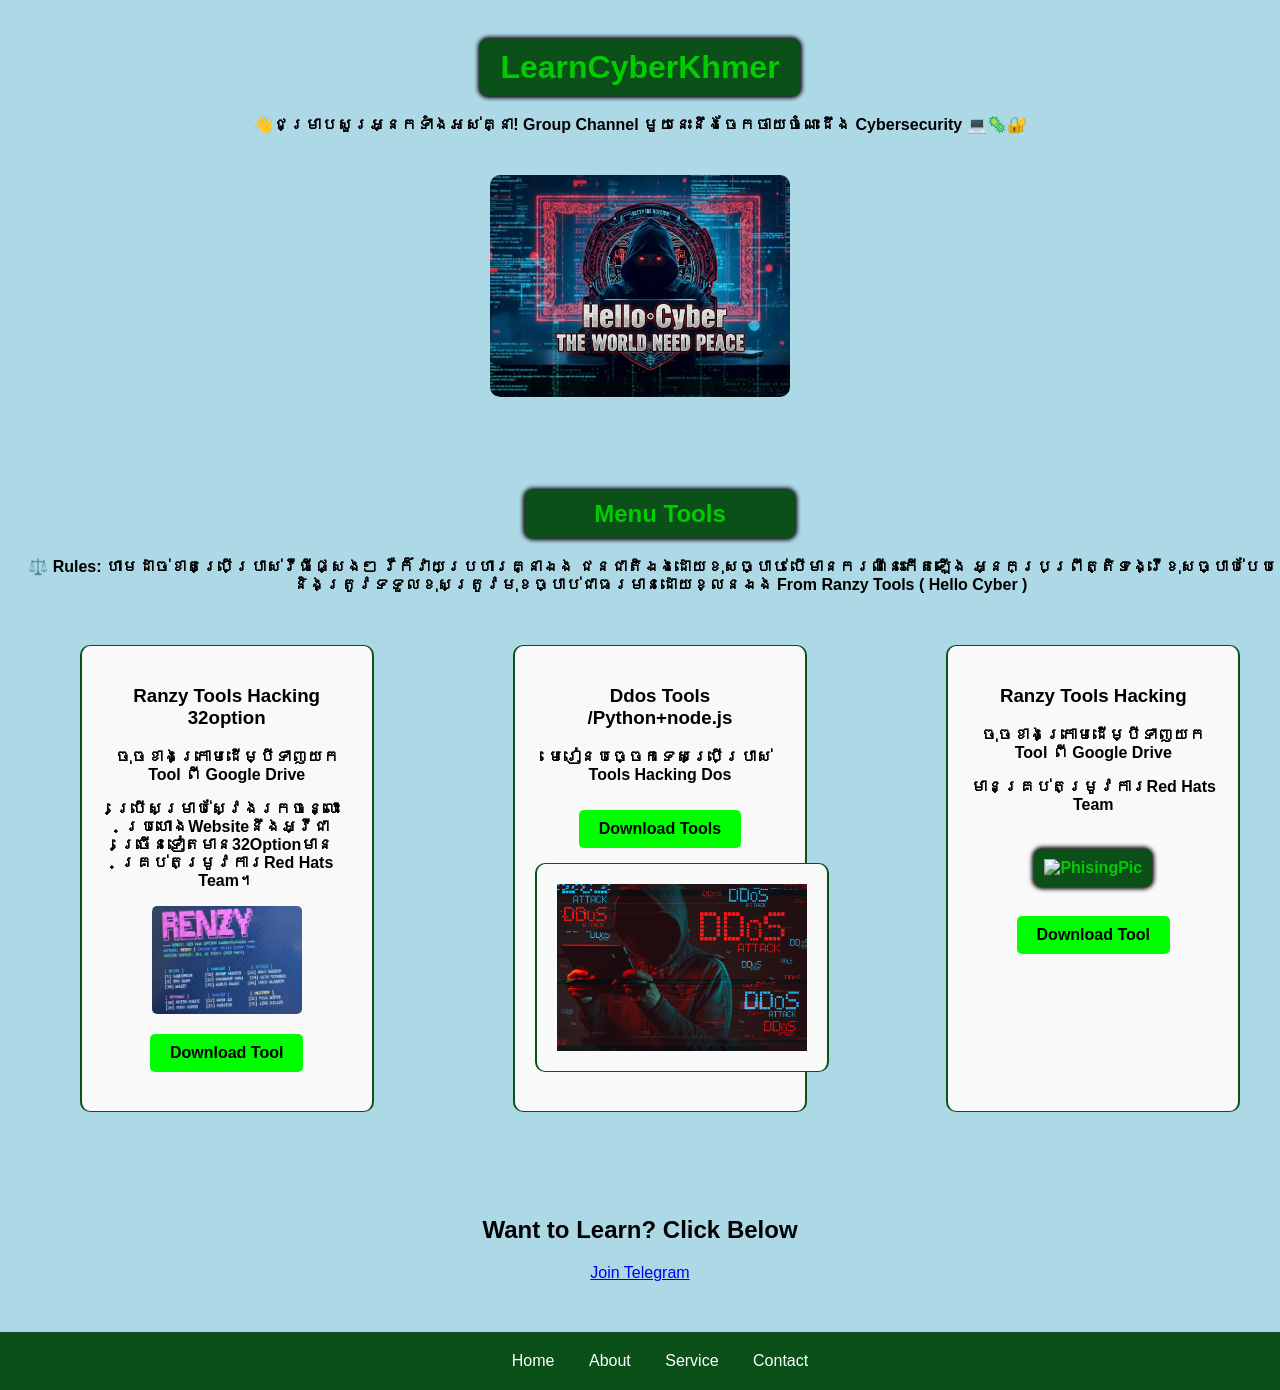
==== index.html @ 58122535 "Add files via upload" ====
<!DOCTYPE html>
<html lang="en">

<head>
    <meta charset="UTF-8">
    <meta name="viewport" content="width=device-width, initial-scale=1.0">
    <title>RanzyTools</title>
    <link rel="stylesheet" href="Style.css">
</head>

<body>
    <div class="header-section">
        <h1 class="h2">LearnCyberKhmer</h1>
        <p class="h1">👋ជម្រាបសួរអ្នកទាំងអស់គ្នា! Group Channel មួយនេះនឹងចែកចាយចំណេះដឹង Cybersecurity 💻🦠🔐</p>
        <img class="img" src="img/A1.jpg" alt="Hacking Tools">
    </div>

    <div class="tools-container ">
        <div>
            <h2 class="h3 ">Menu Tools </h2>
            <p class="Menu-color">⚖️ Rules: ហាមដាច់ខាតប្រើប្រាស់វីធីផ្សេងៗ រឺក៏វាយប្រហារគ្នាឯង ជនជាតិឯងដោយខុសច្បាប់ បើមានករណីនេះកើតឡើង អ្នកប្រព្រឹត្តិទង្វើខុសច្បាប់បែបនេះ និងត្រូវទទួលខុសត្រូវមុខច្បាប់ជាធរមានដោយខ្លនឯង From Ranzy Tools ( Hello Cyber )</p>
        </div>

        <div class="tool-card ">
            <h3>Ranzy Tools Hacking 32option</h3>
            <p>ចុចខាងក្រោមដើម្បីទាញយក Tool ពី Google Drive</p>
            <p>ប្រើសម្រាប់ស្វែងរកចន្លោះប្រហោងWebsiteនឹងអ្វីជាច្រើនទៀតមាន32Optionមានគ្រប់តម្រូវការRed Hats Team។</p>
            <img class=" Tools-pic " src="img/ATools.jpg " alt=" ">
            <a href="https://drive.google.com/drive/folders/1dfrQDG_jdAE4b33DkdyqtjOn_12cn8LB?usp=drive_link " target="_blank " class="download-btn ">Download Tool</a>
        </div>

        <div class="tool-card ">
            <h3>Ddos Tools /Python+node.js </h3>
            <p>មេរៀនបច្ចេកទេសប្រើប្រាស់ Tools Hacking Dos</p>
            <a href="https://drive.google.com/file/d/1t46DZjy2qYNORNkyXda-3OfKATLAwhTd/view?usp=drive_link " target="_blank " class="download-btn ">Download Tools</a>
            <img class="tool-card " src="img/A2.jpg " alt=" ">
        </div>
        <div class="tool-card ">
            <h3>Ranzy Tools Hacking </h3>
            <p>ចុចខាងក្រោមដើម្បីទាញយក Tool ពី Google Drive</p>
            <p>មានគ្រប់តម្រូវការRed Hats Team</p>
            <img class="Tools-img" src="IMG/Phising.jpg" alt="PhisingPic">
            <a href="" target=" _blank " class="download-btn ">Download Tool</a>
        </div>
    </div>


    <div class="social-section ">
        <h2 class="h1 ">Want to Learn? Click Below</h2>
        <a class="btn " href="https://t.me/TheSecurityCenter " target="_blank ">Join Telegram</a>
    </div>

    <div class="footer-nav ">
        <a href="https://t.me/TheDigitalMarketingNew">Home</a>
        <a href="https://t.me/TheDigitalMarketingNew">About</a>
        <a href="https://t.me/TheDigitalMarketingNew">Service</a>
        <a href="https://t.me/TheDigitalMarketingNew">Contact</a>
    </div>
    <div id="promo-popup" class="popup-overlay">
        <div class="popup-content">
            <span class="close-btn" onclick="closePopup()">&times;</span>
            <div class="promo-header">PROMO SPECIAL</div>
            <h2>ទទួលបាន Tools Premium!</h2>
            <p>ចុះឈ្មោះឥឡូវនេះ ដើម្បីទទួលបានការបញ្ចុះតម្លៃ 30% លើរាល់ការទិញ Tools គ្រប់ប្រភេទ។</p>
            <img src="img/promo.jpg" alt="" class="popup-img">
            <br>
            <a href="https://t.me/TheDigitalMarketingNew" class="join-btn">Join Telegram ឥឡូវនេះ</a>
        </div>
    </div>

    <script>
        window.onload = function() {
            setTimeout(function() {
                document.getElementById('promo-popup').style.display = 'flex';
            }, 2000);
        };

        function closePopup() {
            document.getElementById('promo-popup').style.display = 'none';
        }
    </script>
</body>

</html>

</html>
---- Style.css ----
body {
  background-color: #fff;
  font-family: Arial, sans-serif;
  margin: 0;
  padding: 0;
  border-width: 2px;
  background-color: lightblue;
}

/* ធ្វើឱ្យផ្នែកសំខាន់ៗនៅកណ្ដាល */

.header-section,
.tools-container,
.social-section {
  text-align: center;
  padding: 20px;
  margin-bottom: 30px;
}

/* កែរូបភាពធំនៅខាងលើឱ្យតូចសមល្មម */

.img {
  width: 300px;
  /* កំណត់ទំហំរូបភាពធំឱ្យនៅត្រឹម 300px */
  height: auto;
  border-radius: 10px;
  margin-top: 25px;
}

/* រចនាប្រអប់ Card ឱ្យនៅកណ្ដាល */

.tool-card {
  background-color: #f9f9f9;
  border: 2px solid #0c5019;
  border-radius: 10px;
  padding: 20px;
  margin: 15px auto;
  /* ឱ្យវាស្ថិតនៅកណ្ដាលជានិច្ច */
  width: 300px;
  max-width: 250px;
  text-align: center;
  flex-shrink: 0;
  border-block-width: 1px;
}

/* កែរូបភាពក្នុង Card ឱ្យតូចបំផុត (ត្រឹម 150px) */

.Tools-pic {
  width: 150px;
  height: auto;
  margin: 10px auto;
  display: block;
  border-radius: 5px;
}

/* ប៊ូតុង Download */

.download-btn {
  display: inline-block;
  background-color: #0c5019;
  color: white;
  padding: 10px 20px;
  text-decoration: none;
  border-radius: 5px;
  margin-top: 10px;
  font-weight: bold;
}

.download-btn:hover {
  background-color: #123b1a;
  transform: scale(1.05);
}

/* Footer */

.footer-nav {
  background-color: #0c5019;
  padding: 20px;
  text-align: center;
  width: 100%;
}

.footer-nav a {
  color: white;
  margin: 0 15px;
  text-decoration: none;
}

.download-btn {
  background-color: #00ff00;
  /* ពណ៌បៃតងបែប Hacker */
  color: black;
  padding: 10px 20px;
  text-decoration: none;
  font-weight: bold;
  border-radius: 5px;
  display: inline-block;
  margin-top: 10px;
  transition: 0.3s;
}

.download-btn:hover {
  background-color: #00cc00;
  transform: scale(1.1);
}

.tools-container {
  display: flex;
  flex-wrap: wrap;
  justify-content: center;
  gap: 20px;
  padding: 20px;
  width: 100%;
  flex-direction: row;
  align-items: stretch;
  font-weight: bold;
  color: #lalala;
}

.h1 {
  font-style: 40px;
  font-family: Arial;
  color: #000000;
  justify-content: center;
  align-items: center;
  font-weight: 100%;
  font-weight: bold;
}

.H4 {
  font-style: 30px solid green;
  font-family: Arial;
  color: #00cc00;
  background-color: #0c5019;
  border: 2px solid #0c5019;
  border-radius: 10px;
  padding: 20px;
  margin: 15px auto;
  /* ឱ្យវាស្ថិតនៅកណ្ដាលជានិច្ច */
  width: 300px;
  max-width: 250px;
  text-align: center;
  flex-shrink: 0;
  border: #00cc00 saddlebrown;
  font-weight: bold;
}

.h3 {
  font-style: 30px solid green;
  font-family: Arial;
  color: #00cc00;
  background-color: #0c5019;
  border: 2px solid #0c5019;
  border-radius: 8px;
  padding: 8px;
  margin: 19px auto;
  /* ឱ្យវាស្ថិតនៅកណ្ដាលជានិច្ច */
  width: 300px;
  max-width: 250px;
  text-align: center;
  flex-shrink: 0;
  border: #00cc00 saddlebrown;
  box-shadow: 0px 0px 04px 02px black;
  font-weight: bold;
}

.h2 {
  font-style: 30px solid green;
  font-family: Arial;
  color: #00cc00;
  background-color: #0c5019;
  border: 2px solid #0c5019;
  border-radius: 8px;
  padding: 8px;
  margin: 19px auto;
  /* ឱ្យវាស្ថិតនៅកណ្ដាលជានិច្ច */
  width: 300px;
  max-width: 300px;
  text-align: center;
  flex-shrink: 0;
  border: #00cc00 saddlebrown;
  box-shadow: 0px 0px 04px 02px black;
  font-weight: bold;
}

.Menu-color {
  font-weight: bold;
}

.Tools-img {
  font-style: 30px solid green;
  font-family: Arial;
  color: #00cc00;
  background-color: #0c5019;
  border: 2px solid #0c5019;
  border-radius: 8px;
  padding: 8px;
  margin: 19px auto;
  /* ឱ្យវាស្ថិតនៅកណ្ដាលជានិច្ច */
  width: 300px;
  max-width: 300px;
  text-align: center;
  flex-shrink: 0;
  border: #00cc00 saddlebrown;
  box-shadow: 0px 0px 04px 02px black;
  font-weight: bold;
}

/* ផ្ទៃខាងក្រោយងងឹតពេល Popup ចេញមក */

.popup-overlay {
  display: none;
  /* លាក់វាសិនពេលដំបូង */
  position: fixed;
  top: 0;
  left: 0;
  width: 100%;
  height: 100%;
  background-color: rgba(0, 0, 0, 0.8);
  z-index: 1000;
  justify-content: center;
  align-items: center;
}

/* ប្រអប់ផ្ទាំងពាណិជ្ជកម្ម */

.popup-content {
  background-color: white;
  padding: 30px;
  border-radius: 15px;
  width: 90%;
  max-width: 400px;
  text-align: center;
  position: relative;
  border: 3px solid #00ff00;
  animation: zoomIn 0.4s ease;
  /* ចលនាហោះចេញមក */
}

@keyframes zoomIn {
  from {
    transform: scale(0.5);
    opacity: 0;
  }
  to {
    transform: scale(1);
    opacity: 1;
  }
}

/* ប៊ូតុងបិទ (X) */

.close-btn {
  position: absolute;
  top: 10px;
  right: 15px;
  font-size: 25px;
  cursor: pointer;
  color: #333;
}

.popup-img {
  width: 100%;
  border-radius: 10px;
  margin: 15px 0;
}

.join-btn {
  display: inline-block;
  background-color: #28a745;
  color: white;
  padding: 10px 20px;
  text-decoration: none;
  border-radius: 5px;
  font-weight: bold;
}
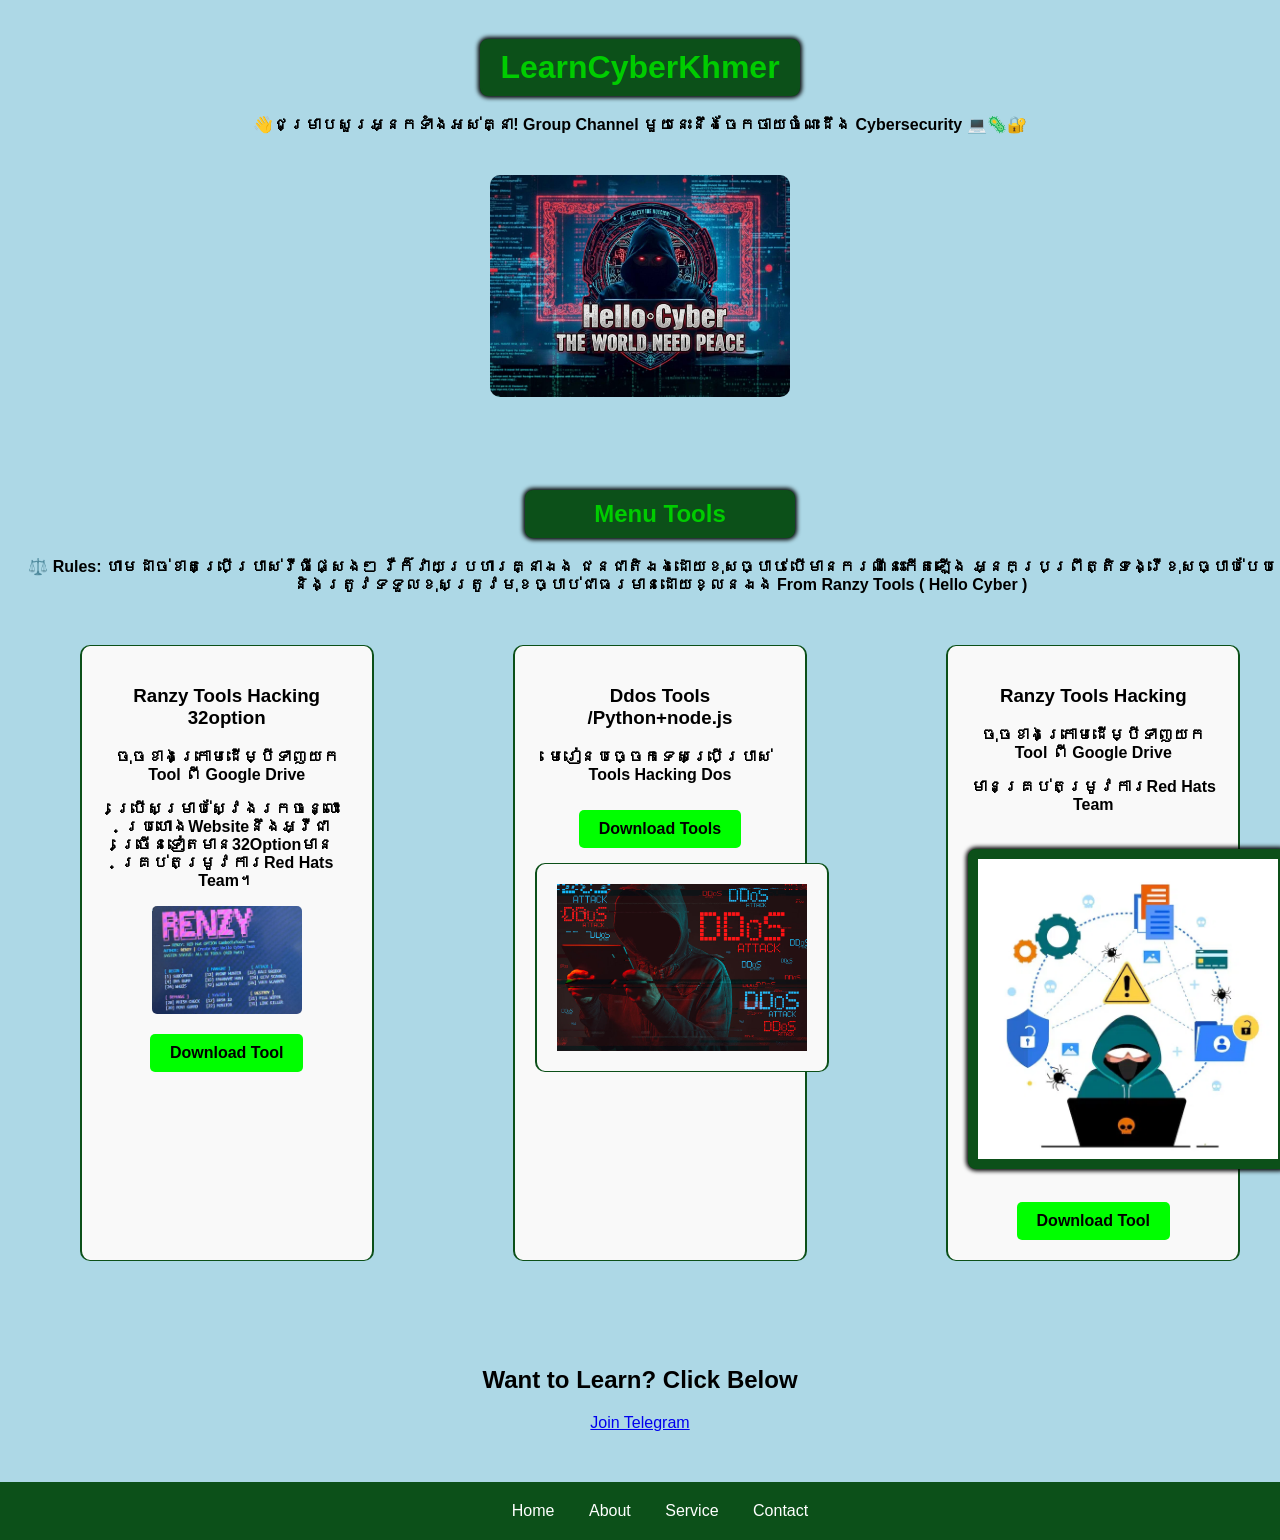
==== commit 7a8e9986: "Add files via upload" ====
--- a/index.html
+++ b/index.html
@@ -39,7 +39,7 @@
             <h3>Ranzy Tools Hacking </h3>
             <p>ចុចខាងក្រោមដើម្បីទាញយក Tool ពី Google Drive</p>
             <p>មានគ្រប់តម្រូវការRed Hats Team</p>
-            <img class="Tools-img" src="IMG/Phising.jpg" alt="PhisingPic">
+            <img class="Tools-img" src="img/phising.jpg" alt="phisingPic">
             <a href="" target=" _blank " class="download-btn ">Download Tool</a>
         </div>
     </div>
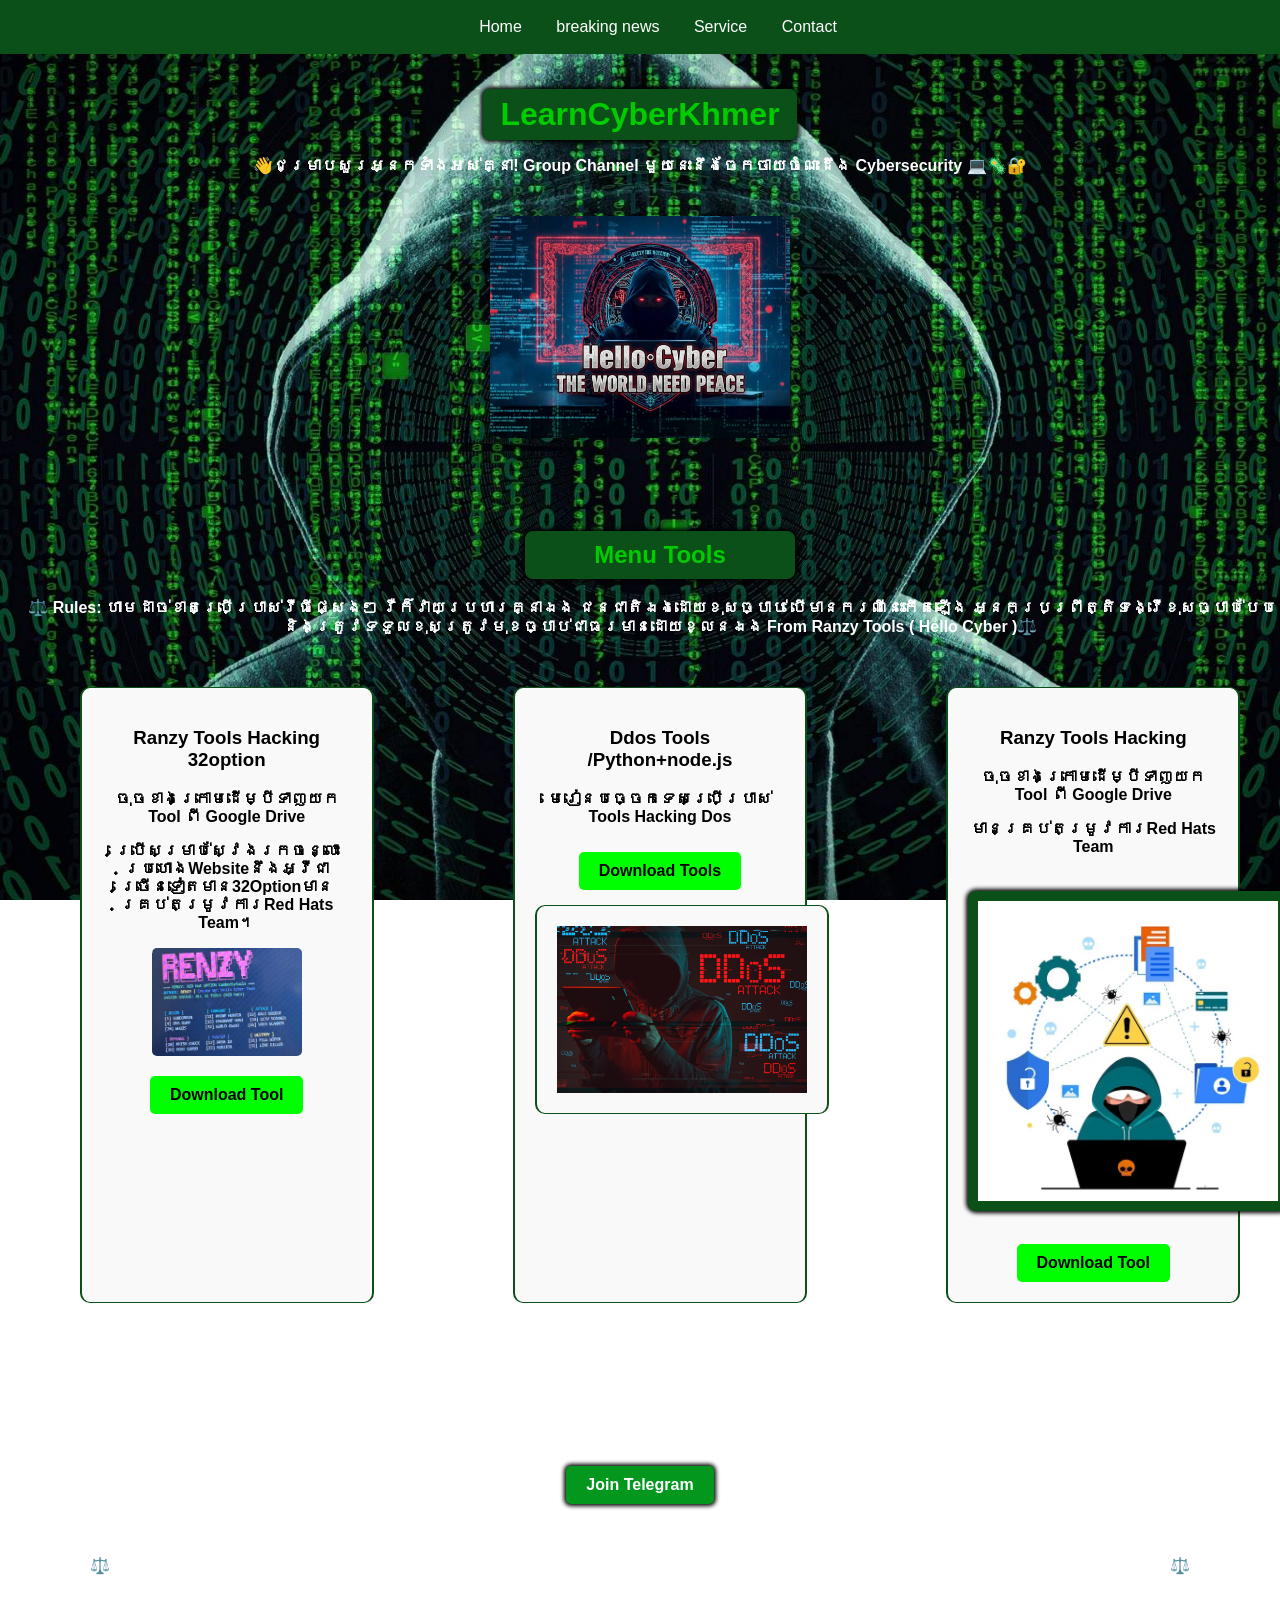
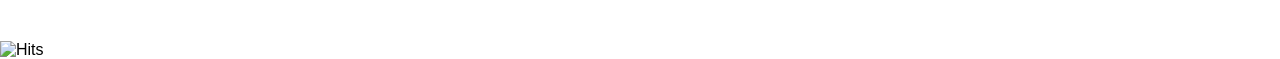
==== commit 73b3e4b7: "Add files via upload" ====
--- a/index.html
+++ b/index.html
@@ -9,6 +9,12 @@
 </head>
 
 <body>
+    <div class="footer-nav ">
+        <a href="index.html">Home</a>
+        <a href="https://t.me/TheDigitalMarketingNew">breaking news</a>
+        <a href="service.html">Service</a>
+        <a href="Contact.html">Contact</a>
+    </div>
     <div class="header-section">
         <h1 class="h2">LearnCyberKhmer</h1>
         <p class="h1">👋ជម្រាបសួរអ្នកទាំងអស់គ្នា! Group Channel មួយនេះនឹងចែកចាយចំណេះដឹង Cybersecurity 💻🦠🔐</p>
@@ -18,7 +24,7 @@
     <div class="tools-container ">
         <div>
             <h2 class="h3 ">Menu Tools </h2>
-            <p class="Menu-color">⚖️ Rules: ហាមដាច់ខាតប្រើប្រាស់វីធីផ្សេងៗ រឺក៏វាយប្រហារគ្នាឯង ជនជាតិឯងដោយខុសច្បាប់ បើមានករណីនេះកើតឡើង អ្នកប្រព្រឹត្តិទង្វើខុសច្បាប់បែបនេះ និងត្រូវទទួលខុសត្រូវមុខច្បាប់ជាធរមានដោយខ្លនឯង From Ranzy Tools ( Hello Cyber )</p>
+            <p class="Menu-color">⚖️ Rules: ហាមដាច់ខាតប្រើប្រាស់វីធីផ្សេងៗ រឺក៏វាយប្រហារគ្នាឯង ជនជាតិឯងដោយខុសច្បាប់ បើមានករណីនេះកើតឡើង អ្នកប្រព្រឹត្តិទង្វើខុសច្បាប់បែបនេះ និងត្រូវទទួលខុសត្រូវមុខច្បាប់ជាធរមានដោយខ្លនឯង From Ranzy Tools ( Hello Cyber )⚖️</p>
         </div>
 
         <div class="tool-card ">
@@ -43,18 +49,11 @@
             <a href="" target=" _blank " class="download-btn ">Download Tool</a>
         </div>
     </div>
-
-
     <div class="social-section ">
         <h2 class="h1 ">Want to Learn? Click Below</h2>
         <a class="btn " href="https://t.me/TheSecurityCenter " target="_blank ">Join Telegram</a>
-    </div>
-
-    <div class="footer-nav ">
-        <a href="https://t.me/TheDigitalMarketingNew">Home</a>
-        <a href="https://t.me/TheDigitalMarketingNew">About</a>
-        <a href="https://t.me/TheDigitalMarketingNew">Service</a>
-        <a href="https://t.me/TheDigitalMarketingNew">Contact</a>
+        <br><br><br>
+        <p class="Menu-color"> ⚖️អ្នកប្រព្រឹត្តិទង្វើខុសច្បាប់បែបនេះ និងត្រូវទទួលខុសត្រូវមុខច្បាប់ជាធរមានដោយខ្លនឯង From Ranzy Tools ( Hello Cyber )⚖️</p>
     </div>
     <div id="promo-popup" class="popup-overlay">
         <div class="popup-content">
@@ -79,6 +78,7 @@
             document.getElementById('promo-popup').style.display = 'none';
         }
     </script>
+    <img src="https://hits.seeyoufarm.com/api/count/incr/badge.svg?url=https%3A%2F%2Fyour-website-link.com&count_bg=%2379C83D&title_bg=%23555555&icon=&icon_color=%23E7E7E7&title=hits&edge_flat=false" alt="Hits" />
 </body>
 
 </html>
--- a/Style.css
+++ b/Style.css
@@ -1,17 +1,26 @@
 body {
-  background-color: #fff;
   font-family: Arial, sans-serif;
   margin: 0;
   padding: 0;
   border-width: 2px;
-  background-color: lightblue;
+  background-image: url("img/A3.jpg");
+  background-size: cover;
+  background-position: center;
+  background-repeat: no-repeat;
+  background-attachment: fixed;
+  min-height: 100vh;
 }
 
 /* ធ្វើឱ្យផ្នែកសំខាន់ៗនៅកណ្ដាល */
 
 .header-section,
+.header-service,
 .tools-container,
-.social-section {
+.header-menu,
+.social-section,
+.tr-style,
+.contener-contact,
+.ol {
   text-align: center;
   padding: 20px;
   margin-bottom: 30px;
@@ -75,7 +84,7 @@
 
 .footer-nav {
   background-color: #0c5019;
-  padding: 20px;
+  padding: 18px;
   text-align: center;
   width: 100%;
 }
@@ -120,7 +129,7 @@
 .h1 {
   font-style: 40px;
   font-family: Arial;
-  color: #000000;
+  color: #ffff;
   justify-content: center;
   align-items: center;
   font-weight: 100%;
@@ -170,10 +179,30 @@
   color: #00cc00;
   background-color: #0c5019;
   border: 2px solid #0c5019;
+  border-radius: 7px;
+  padding: 5px;
+  margin: 15px auto;
+  width: 300px;
+  flex-shrink: 0;
+  border: #00cc00 saddlebrown;
+  box-shadow: 0px 0px 04px 02px black;
+  font-weight: bold;
+}
+
+.Menu-color {
+  font-weight: bold;
+  color: white;
+}
+
+.Tools-img {
+  font-style: 30px solid green;
+  font-family: Arial;
+  color: #00cc00;
+  background-color: #0c5019;
+  border: 2px solid #0c5019;
   border-radius: 8px;
   padding: 8px;
   margin: 19px auto;
-  /* ឱ្យវាស្ថិតនៅកណ្ដាលជានិច្ច */
   width: 300px;
   max-width: 300px;
   text-align: center;
@@ -182,35 +211,9 @@
   box-shadow: 0px 0px 04px 02px black;
   font-weight: bold;
 }
-
-.Menu-color {
-  font-weight: bold;
-}
-
-.Tools-img {
-  font-style: 30px solid green;
-  font-family: Arial;
-  color: #00cc00;
-  background-color: #0c5019;
-  border: 2px solid #0c5019;
-  border-radius: 8px;
-  padding: 8px;
-  margin: 19px auto;
-  /* ឱ្យវាស្ថិតនៅកណ្ដាលជានិច្ច */
-  width: 300px;
-  max-width: 300px;
-  text-align: center;
-  flex-shrink: 0;
-  border: #00cc00 saddlebrown;
-  box-shadow: 0px 0px 04px 02px black;
-  font-weight: bold;
-}
-
-/* ផ្ទៃខាងក្រោយងងឹតពេល Popup ចេញមក */
 
 .popup-overlay {
   display: none;
-  /* លាក់វាសិនពេលដំបូង */
   position: fixed;
   top: 0;
   left: 0;
@@ -221,8 +224,6 @@
   justify-content: center;
   align-items: center;
 }
-
-/* ប្រអប់ផ្ទាំងពាណិជ្ជកម្ម */
 
 .popup-content {
   background-color: white;
@@ -234,7 +235,6 @@
   position: relative;
   border: 3px solid #00ff00;
   animation: zoomIn 0.4s ease;
-  /* ចលនាហោះចេញមក */
 }
 
 @keyframes zoomIn {
@@ -248,8 +248,6 @@
   }
 }
 
-/* ប៊ូតុងបិទ (X) */
-
 .close-btn {
   position: absolute;
   top: 10px;
@@ -274,3 +272,94 @@
   border-radius: 5px;
   font-weight: bold;
 }
+
+.btn {
+  display: inline-block;
+  background-color: #03971e;
+  color: white;
+  padding: 10px 20px;
+  text-decoration: none;
+  border-radius: 5px;
+  margin-top: 10px;
+  font-weight: bold;
+  box-shadow: 0px 0px 04px 02px black;
+  font-weight: bold;
+}
+
+.service-btn {
+  font-style: 30px solid green;
+  font-family: Arial;
+  border-radius: 10px;
+  padding: 20px;
+  margin: 15px auto;
+  width: 300px;
+  max-width: 250px;
+  text-align: center;
+  flex-shrink: 0;
+  border: #00cc00 saddlebrown;
+  font-weight: bold;
+  color: #00cc00;
+  background-color: #0c5019;
+  border: 2px solid #0c5019;
+  border-radius: 8px;
+  padding: 5px;
+  margin: 16px auto;
+}
+
+.trstyle {
+  display: flex;
+  justify-content: center;
+  margin: top 20px;
+  color: #ffff;
+  font-family: Arial;
+  border-radius: 10px;
+  padding: 20px;
+  margin: 15px auto;
+  width: 80%;
+}
+
+.tr-h2 {
+  font-family: Arial;
+  background-color: #21b603;
+  color: #ffff;
+}
+
+.Pic-service {
+  width: 100%;
+  border-radius: 10px;
+  margin: 15px 0;
+  justify-content: center;
+  align-items: center;
+  display: flex;
+  gap: 20px;
+  height: auto;
+  border-radius: 10px;
+}
+
+.contener-contact {
+  padding: 20px;
+  margin: 19px;
+  justify-content: center;
+}
+
+.ol {
+  font-family: Arial;
+  padding: 7px;
+  font-style: 30px solid #fff;
+  font-family: Arial;
+  color: #fff;
+  background-color: #fff;
+  border: 2px solid green;
+  padding: 5px;
+  margin: 15px auto;
+  flex-shrink: 0;
+  border-radius: 7px;
+  width: 200px;
+  font-weight: bold;
+  box-shadow: 0px 0px 04px 02px black;
+}
+
+.Pic-contact {
+  border-radius: 20px;
+  box-shadow: 0px 0px 04px 02px black;
+}
